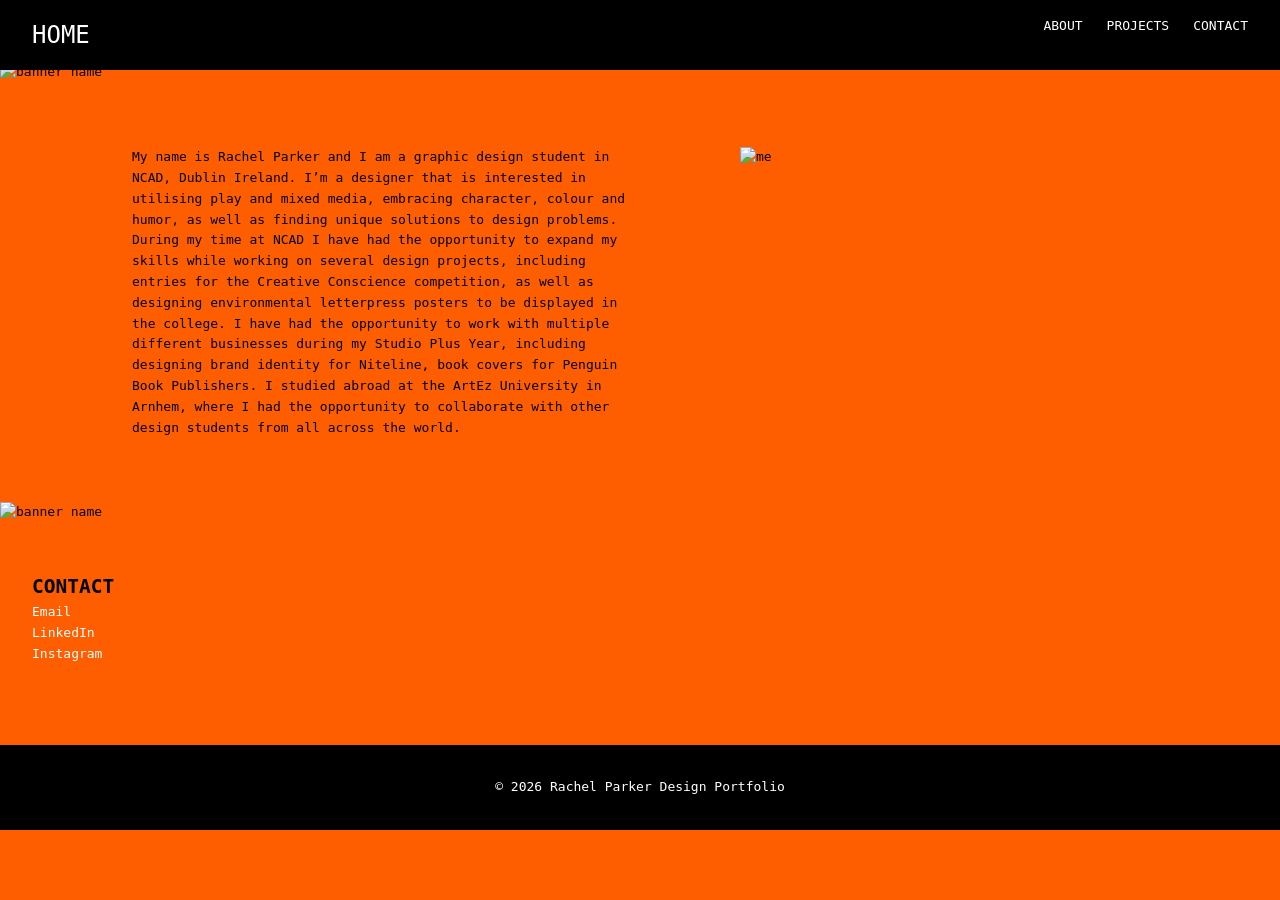
==== about.html @ 5e381e3b "Add files via upload" ====
<!DOCTYPE html>
<html lang="en">
<head>
  <meta charset="UTF-8" />
  <meta name="viewport" content="width=device-width, initial-scale=1.0"/>
  <title>My Portfolio</title>
  <link rel="stylesheet" href="styleabout.css" />
</head>
<body>
  <header>
    <div class="container">
      <div class="logo">
      <a href="homepage.html">HOME</a>
      </div>
      <nav>
        <ul>
          <li><a href="about.html">ABOUT</a></li>
          <li><a href="projects.html">PROJECTS</a></li>
          <li><a href="contact.html">CONTACT</a></li>
        </ul>
      </nav>
    </div>
  </header>

  <h1>filler text</h1>
  <p>filler text</p>
    <img src="Comp 1_4.gif" alt="banner name">

<body>

  <div class="about-section">

    <div class="container text">
      <div class="square"></div>
      <p>
        My name is Rachel Parker and I am a graphic design student in NCAD, Dublin Ireland. I’m a designer that is interested in utilising play and mixed media, embracing character, colour and humor, as well as finding unique solutions to design problems.
          During my time at NCAD I have had the opportunity to expand my skills while working on several design projects, including entries for the Creative Conscience competition, as well as designing environmental letterpress posters to be displayed in the college.
         I have had the opportunity to work with multiple different businesses during my Studio Plus Year, including designing brand identity for Niteline, book covers for Penguin Book Publishers. I studied abroad at the ArtEz University in Arnhem, where I had the opportunity to collaborate with other design students from all across the world.
    </p>
      <div class="square"></div>
      <div class="about-image">
        <img src="me.png" alt="me">
      </div>
    </div>

  </div>



  </section>
 
 
  </section>
 
      <img src="Comp 1_4.gif" alt="banner name">

  <script>
    window.addEventListener("load", () => {
      document.body.classList.add("fade-in");
    });
  </script>

<section id="contact" class="container">
  <h1>CONTACT</h1>
  <li><a href="https://mail.google.com/mail/u/0/?tab=rm&ogbl#inbox?compose=GTvVlcSKjsnzmhbfKMTJqVvSvdQzSGQlzzXgxkHcXMnknntqwZjkHRTcZnqQsxllwQgqPMQpwKdvc">Email</a></li>
  <li><a href="https://www.linkedin.com/in/rachel-parker-04126a252/">LinkedIn</a></li>
  <li><a href="https://www.instagram.com/rpkrdesignr/">Instagram</a></li>
</section>

<footer>
    <p>&copy; 2026 Rachel Parker Design Portfolio</p>
</footer>
</body>
</html>
---- styleabout.css ----
* {
    margin: 0;
    padding: 0;
    box-sizing: border-box;
  }
  
  body {
    font-family: monospace;
    line-height: 1.6;
    background-color: #ff5e00;
    color: #020202;
  }

p{
    width: 40%;
}
  
  .container {
    width: 95%;
    height: 110%;
    max-width: 1300px;
    margin: 0 auto;
    color: #000000;
  }

  header {
    background: #000000;
    color: #fff;
    z-index: 10;
    padding: 1rem 0;
    position: fixed;
    display: flex;
    width: 100%;
  }
  
  .logo {
    float: left;
    font-size: 1.5rem;
  }
  
  nav {
    float: right;
  }
  
  nav ul {
    list-style: none;
    display: flex;
    gap: 1.5rem;
  }
  
  nav a {
    color: #fff;
    text-decoration: none;
    transition: color 0.3s;
  }
  
  nav a:hover {
    color: #ff5e00;
  }
  
  header::after {
    content: "";
    display: table;
    clear: both;
  }
  
  #hero {
    background: #ff5e00;
    color: #fff;
    /* padding: 4rem 0; */
    text-align: center;
  }
  
  #hero h2 {
    font-size: 2.5rem;
    margin-bottom: 1rem;
  }
  
  section {
    padding: 3rem 0;
  }
  
  h2 {
    margin-bottom: 1rem;
    color:#151515;
    size: 50px;
  }

  .about-section {
    padding-block: 4rem;
    .container.text {
      display: flex;
    }
    .about-image,p {
      flex: 1;
    }
    img {
      width: 70% !important;
      height: 70%;
    }
  }

  li {
    list-style: none;
  }

footer {
    text-align: center;
    padding: 2rem 0;
    background:#000000;
    color: #fff;
    margin-top: 2rem;
    width: 100%;
    align-items: center; 
    display: flex;
    justify-content: center;
  }

a{
    color: #ffffff;
    font-family: monospace;
    text-decoration: none;
    text-align: center;
}

.a{
    color: #ffffff;
    font-family: monospace;
    text-decoration: none;
}

img{
    size: 20%;
    height: 90%;
    width: 100%;
}

.img{
    size: 20%; 
}

h2{
    size: 150%;
}

.navbar {
  position: fixed;
  top: 0;
  width: 100%;
}

.small {
  width: 30%;
  height: 30%;
  float: right;
}
.content {
  display: flex;
  align-items: flex-start; 
  gap: 16px;
}

.content img {
  width: 200px; 
  height: auto;
}

.banner{
  width: 100%; 
  height: auto;
}

.flex{
  display: flex;
  position: relative;
  font-family: monospace;
  color: #000000;
  font-size: medium;
  width: 90%;
  height: 70%;
  overflow: hidden;
 }

.medium{
  width: 90%;
  height: 30%;
}

.contact{
  color: #000000;
  padding-right: 30%;
}

body {
  opacity: 0;
  transition: opacity 1.0s ease-in-out;
}

body.fade-in {
  opacity: 1;
}

.p2{
  width: 70%;
  text-align: center;
  width: 100%;
  align-items: center; 
  display: flex;
  justify-content: center;
}

.container text{
  display: flex;
  align-items: center; /* vertically aligns items */
  gap: 50px; /* space between image and text */
}

.container img {
  width: 200px;
  height: auto;
}


.square {
  height: 100px;
  width: 100px;
  background-color: #ff5e00;
}
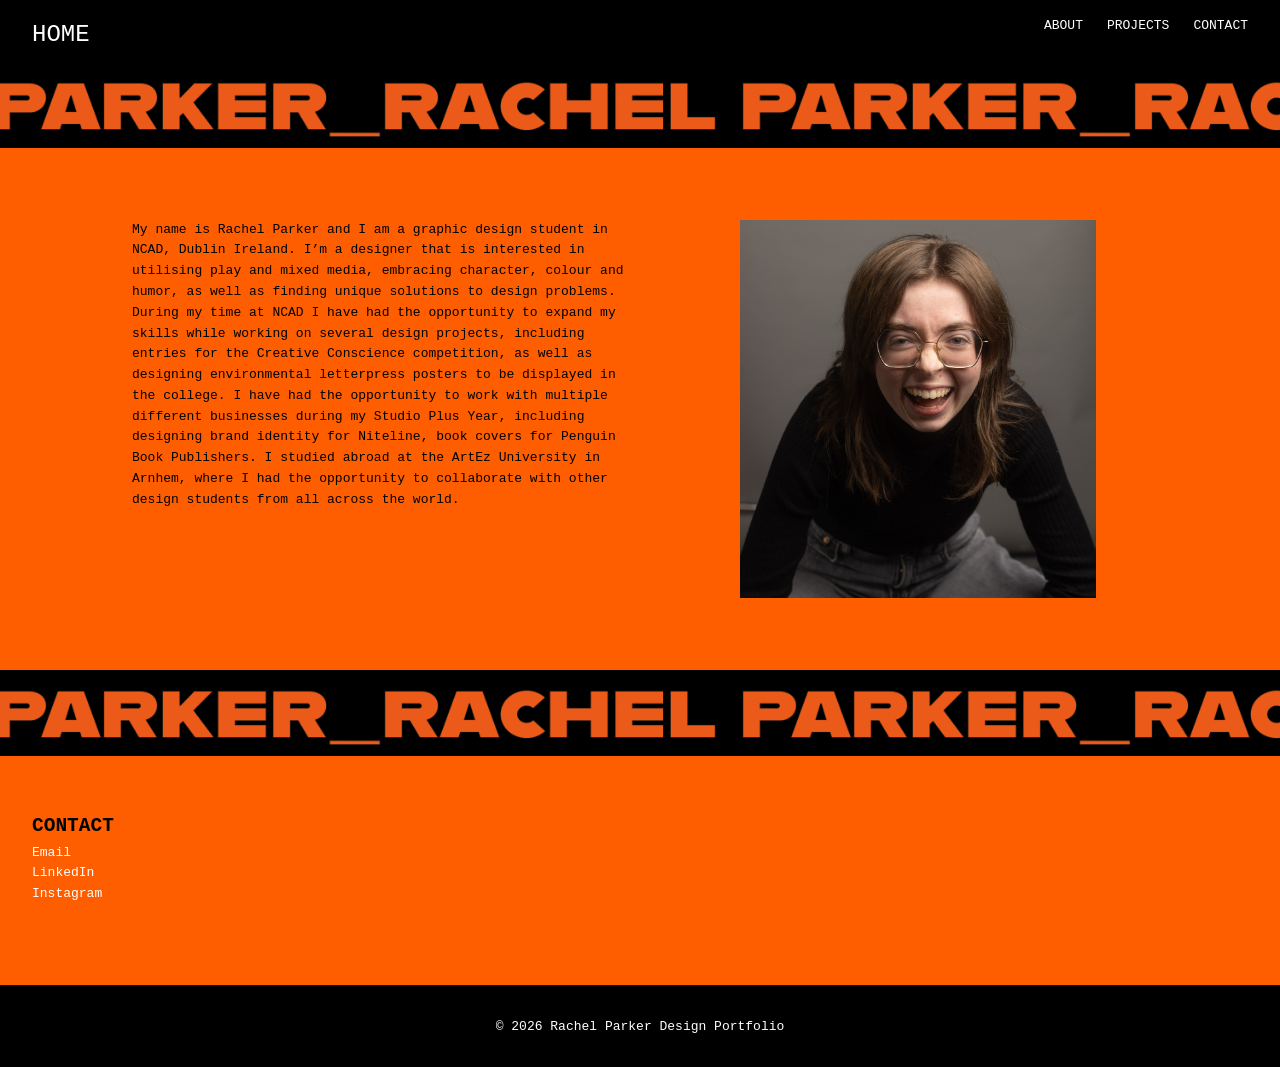
==== commit e11d71bc: "Update about.html" ====
--- a/about.html
+++ b/about.html
@@ -10,7 +10,7 @@
   <header>
     <div class="container">
       <div class="logo">
-      <a href="homepage.html">HOME</a>
+      <a href="index.html">HOME</a>
       </div>
       <nav>
         <ul>
@@ -71,4 +71,4 @@
     <p>&copy; 2026 Rachel Parker Design Portfolio</p>
 </footer>
 </body>
-</html>+</html>
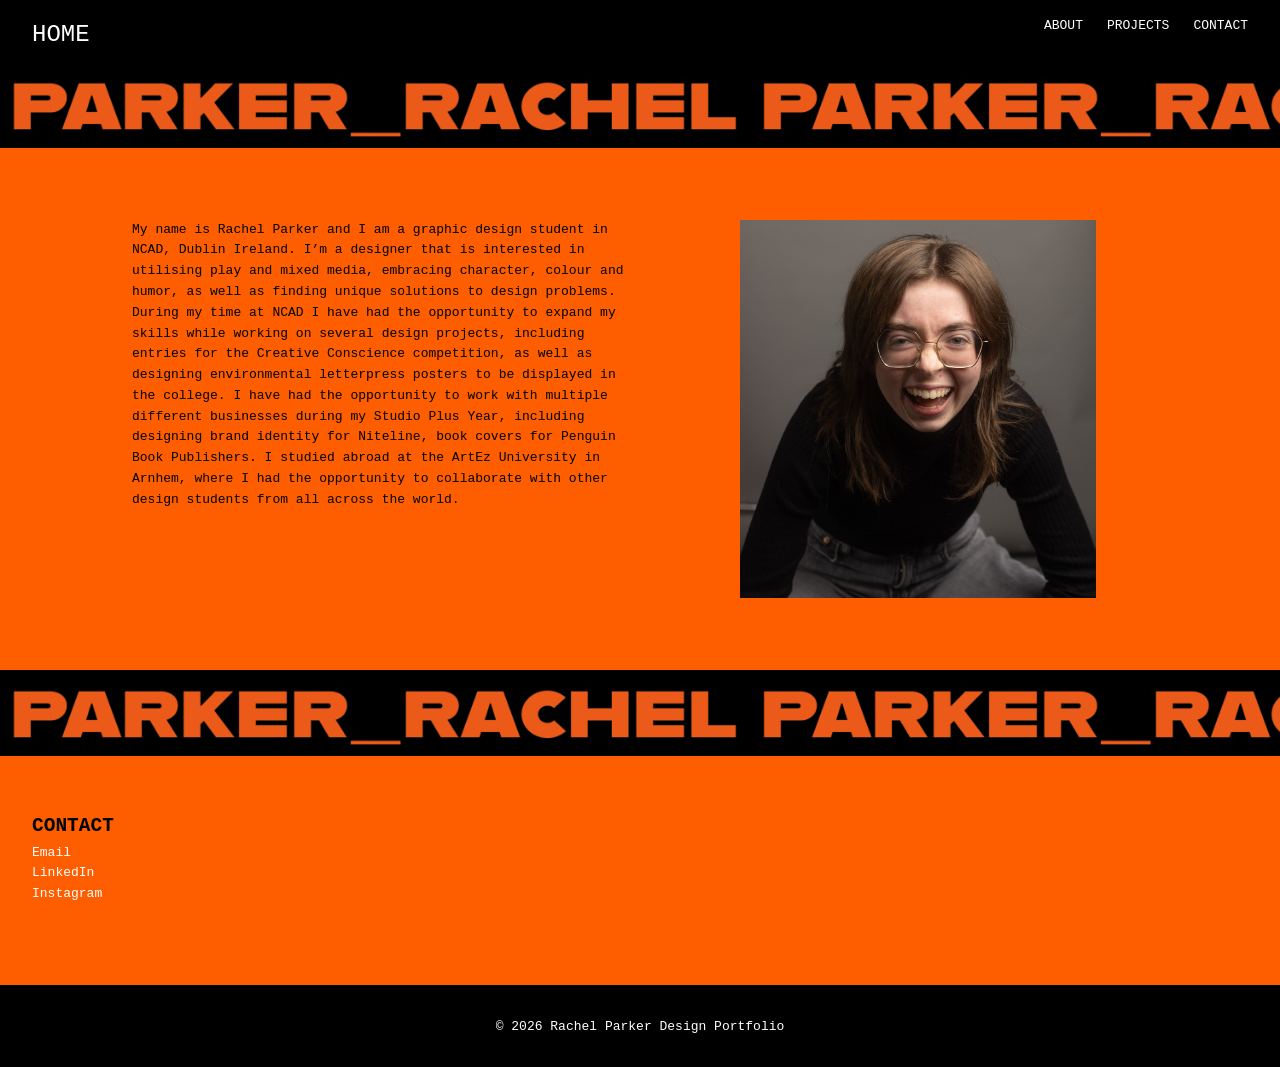
==== commit 1749d495: "Update about.html" ====
--- a/about.html
+++ b/about.html
@@ -3,7 +3,7 @@
 <head>
   <meta charset="UTF-8" />
   <meta name="viewport" content="width=device-width, initial-scale=1.0"/>
-  <title>My Portfolio</title>
+  <title>rachelparkerdesign</title>
   <link rel="stylesheet" href="styleabout.css" />
 </head>
 <body>
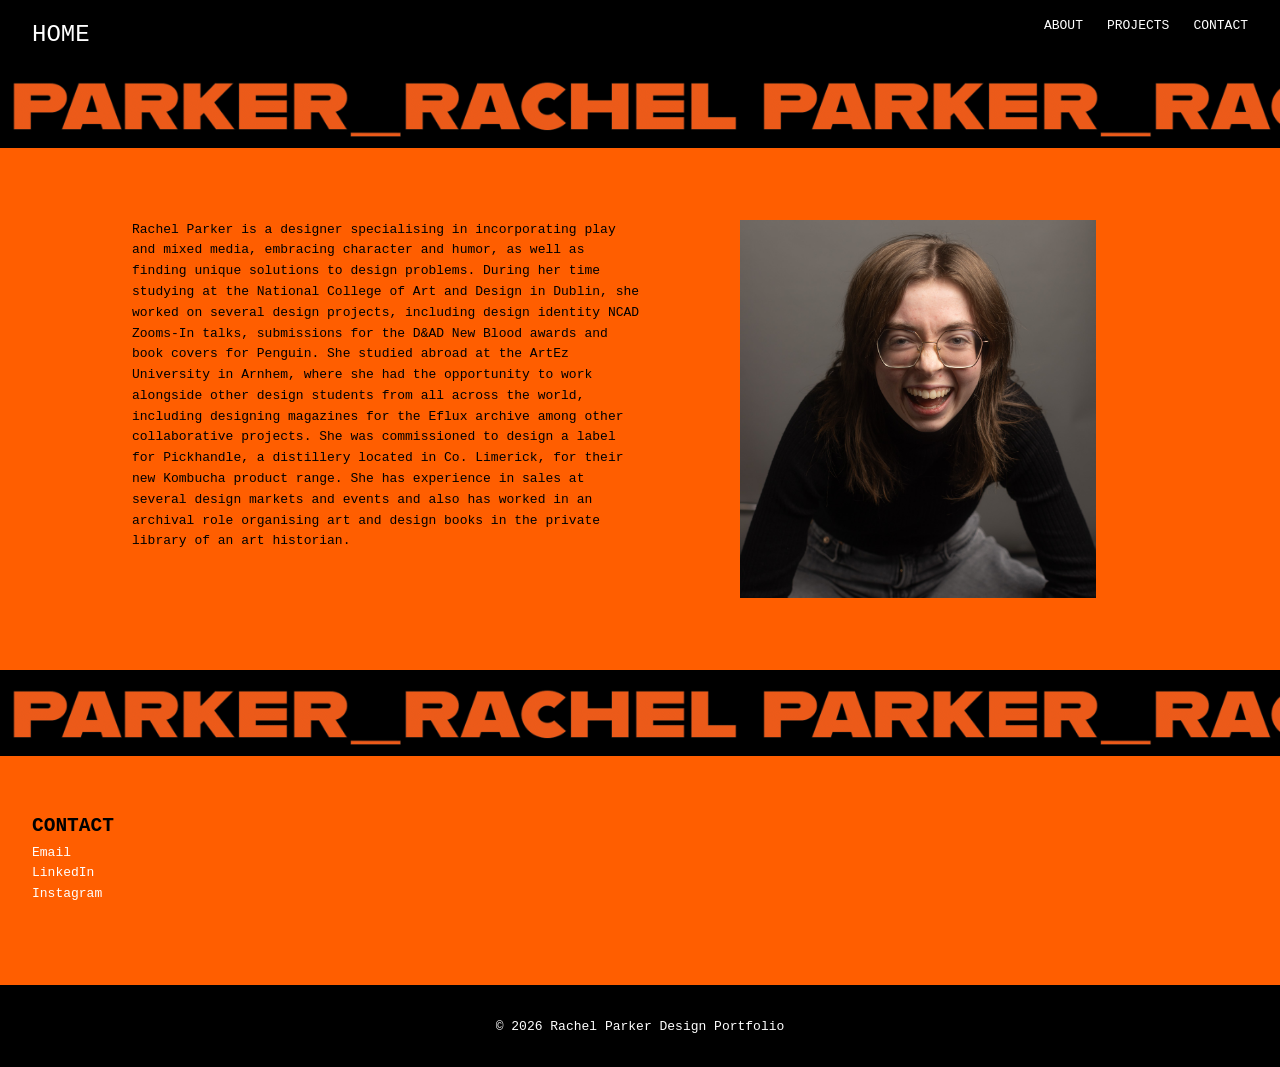
==== commit 899fbf76: "Update about.html" ====
--- a/about.html
+++ b/about.html
@@ -33,10 +33,8 @@
     <div class="container text">
       <div class="square"></div>
       <p>
-        My name is Rachel Parker and I am a graphic design student in NCAD, Dublin Ireland. I’m a designer that is interested in utilising play and mixed media, embracing character, colour and humor, as well as finding unique solutions to design problems.
-          During my time at NCAD I have had the opportunity to expand my skills while working on several design projects, including entries for the Creative Conscience competition, as well as designing environmental letterpress posters to be displayed in the college.
-         I have had the opportunity to work with multiple different businesses during my Studio Plus Year, including designing brand identity for Niteline, book covers for Penguin Book Publishers. I studied abroad at the ArtEz University in Arnhem, where I had the opportunity to collaborate with other design students from all across the world.
-    </p>
+      Rachel Parker is a designer specialising in incorporating play and mixed media, embracing character and humor, as well as finding unique solutions to design problems. During her time studying at the National College of Art and Design in Dublin, she worked on several design projects, including design identity NCAD Zooms-In talks, submissions for the D&AD New Blood awards and book covers for Penguin. She studied abroad at the ArtEz University in Arnhem, where she had the opportunity to work alongside other design students from all across the world, including designing magazines for the Eflux archive among other collaborative projects. She was commissioned to design a label for Pickhandle, a distillery located in Co. Limerick, for their new Kombucha product range. She has experience in sales at several design markets and events and also has worked in an archival role organising art and design books in the private library of an art historian.
+      </p>
       <div class="square"></div>
       <div class="about-image">
         <img src="me.png" alt="me">
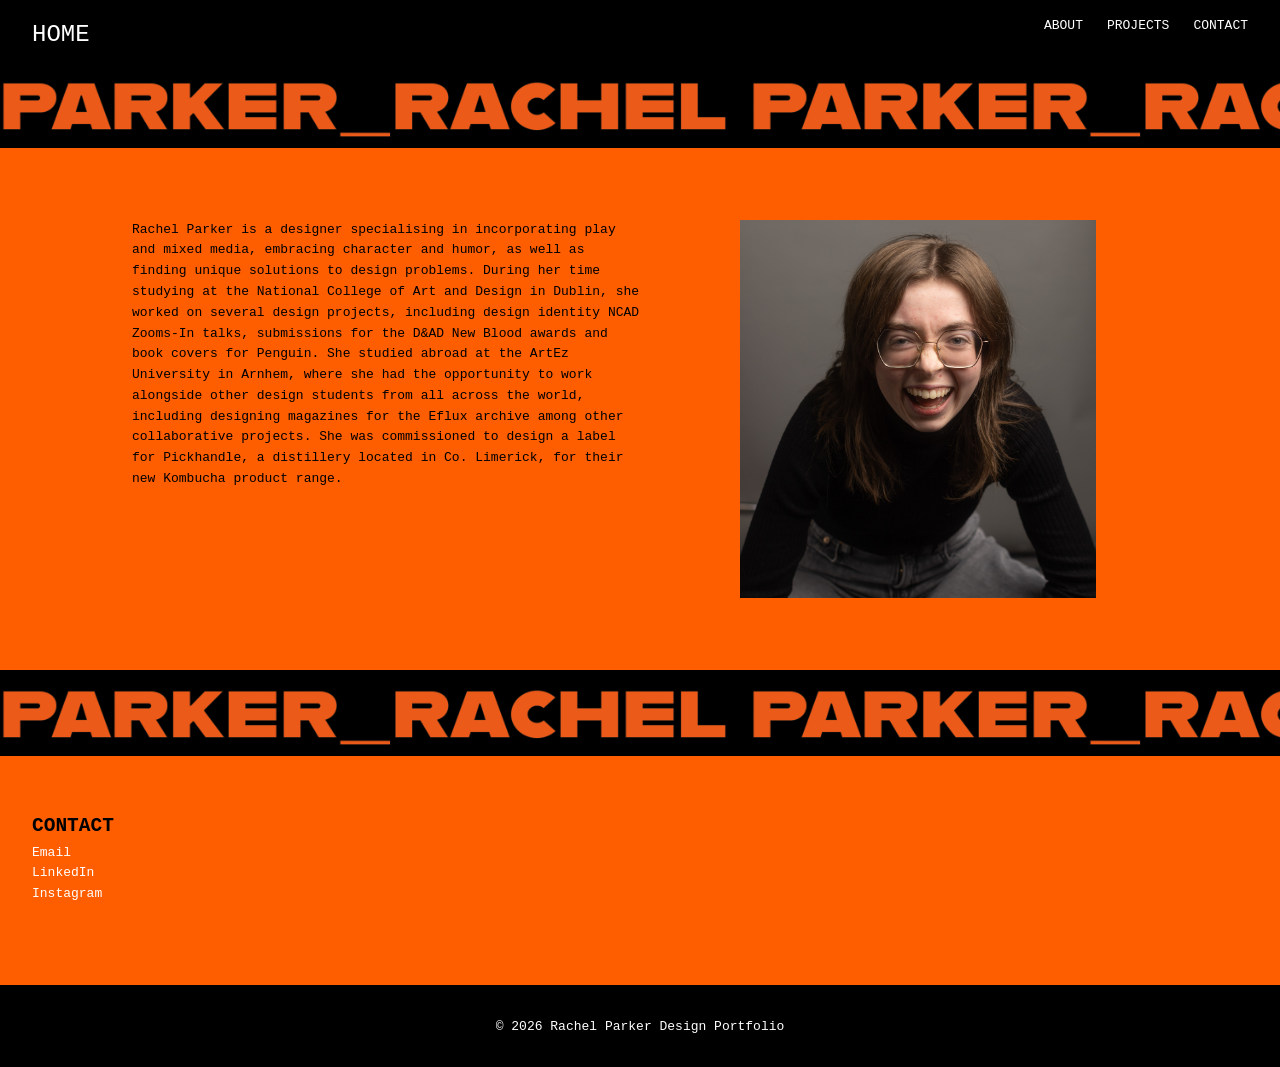
==== commit 41544897: "Update about.html" ====
--- a/about.html
+++ b/about.html
@@ -33,7 +33,7 @@
     <div class="container text">
       <div class="square"></div>
       <p>
-      Rachel Parker is a designer specialising in incorporating play and mixed media, embracing character and humor, as well as finding unique solutions to design problems. During her time studying at the National College of Art and Design in Dublin, she worked on several design projects, including design identity NCAD Zooms-In talks, submissions for the D&AD New Blood awards and book covers for Penguin. She studied abroad at the ArtEz University in Arnhem, where she had the opportunity to work alongside other design students from all across the world, including designing magazines for the Eflux archive among other collaborative projects. She was commissioned to design a label for Pickhandle, a distillery located in Co. Limerick, for their new Kombucha product range. She has experience in sales at several design markets and events and also has worked in an archival role organising art and design books in the private library of an art historian.
+      Rachel Parker is a designer specialising in incorporating play and mixed media, embracing character and humor, as well as finding unique solutions to design problems. During her time studying at the National College of Art and Design in Dublin, she worked on several design projects, including design identity NCAD Zooms-In talks, submissions for the D&AD New Blood awards and book covers for Penguin. She studied abroad at the ArtEz University in Arnhem, where she had the opportunity to work alongside other design students from all across the world, including designing magazines for the Eflux archive among other collaborative projects. She was commissioned to design a label for Pickhandle, a distillery located in Co. Limerick, for their new Kombucha product range. 
       </p>
       <div class="square"></div>
       <div class="about-image">
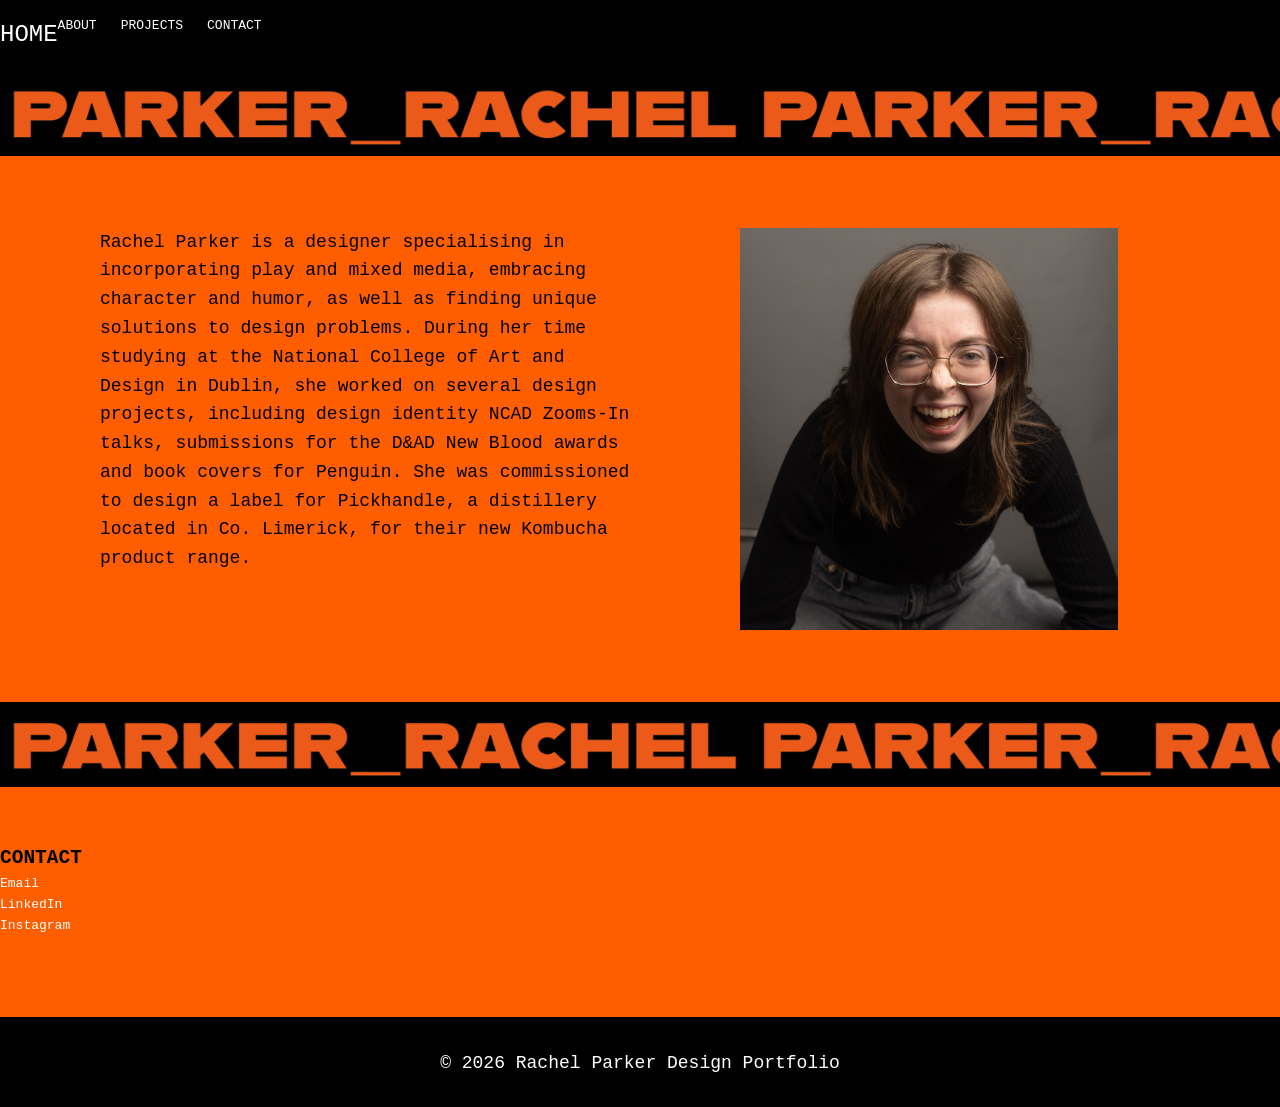
==== commit 60ecdc66: "Update about.html" ====
--- a/about.html
+++ b/about.html
@@ -33,7 +33,7 @@
     <div class="container text">
       <div class="square"></div>
       <p>
-      Rachel Parker is a designer specialising in incorporating play and mixed media, embracing character and humor, as well as finding unique solutions to design problems. During her time studying at the National College of Art and Design in Dublin, she worked on several design projects, including design identity NCAD Zooms-In talks, submissions for the D&AD New Blood awards and book covers for Penguin. She studied abroad at the ArtEz University in Arnhem, where she had the opportunity to work alongside other design students from all across the world, including designing magazines for the Eflux archive among other collaborative projects. She was commissioned to design a label for Pickhandle, a distillery located in Co. Limerick, for their new Kombucha product range. 
+      Rachel Parker is a designer specialising in incorporating play and mixed media, embracing character and humor, as well as finding unique solutions to design problems. During her time studying at the National College of Art and Design in Dublin, she worked on several design projects, including design identity NCAD Zooms-In talks, submissions for the D&AD New Blood awards and book covers for Penguin. She was commissioned to design a label for Pickhandle, a distillery located in Co. Limerick, for their new Kombucha product range. 
       </p>
       <div class="square"></div>
       <div class="about-image">
--- a/styleabout.css
+++ b/styleabout.css
@@ -14,6 +14,9 @@
 
 p{
     width: 40%;
+    font-size: 0.05rem;
+    font-size: clamp(1rem, 0.875rem + 0.4vi, 1.125rem)
+}
 }
   
   .container {
@@ -226,4 +229,4 @@
   height: 100px;
   width: 100px;
   background-color: #ff5e00;
-}+}
